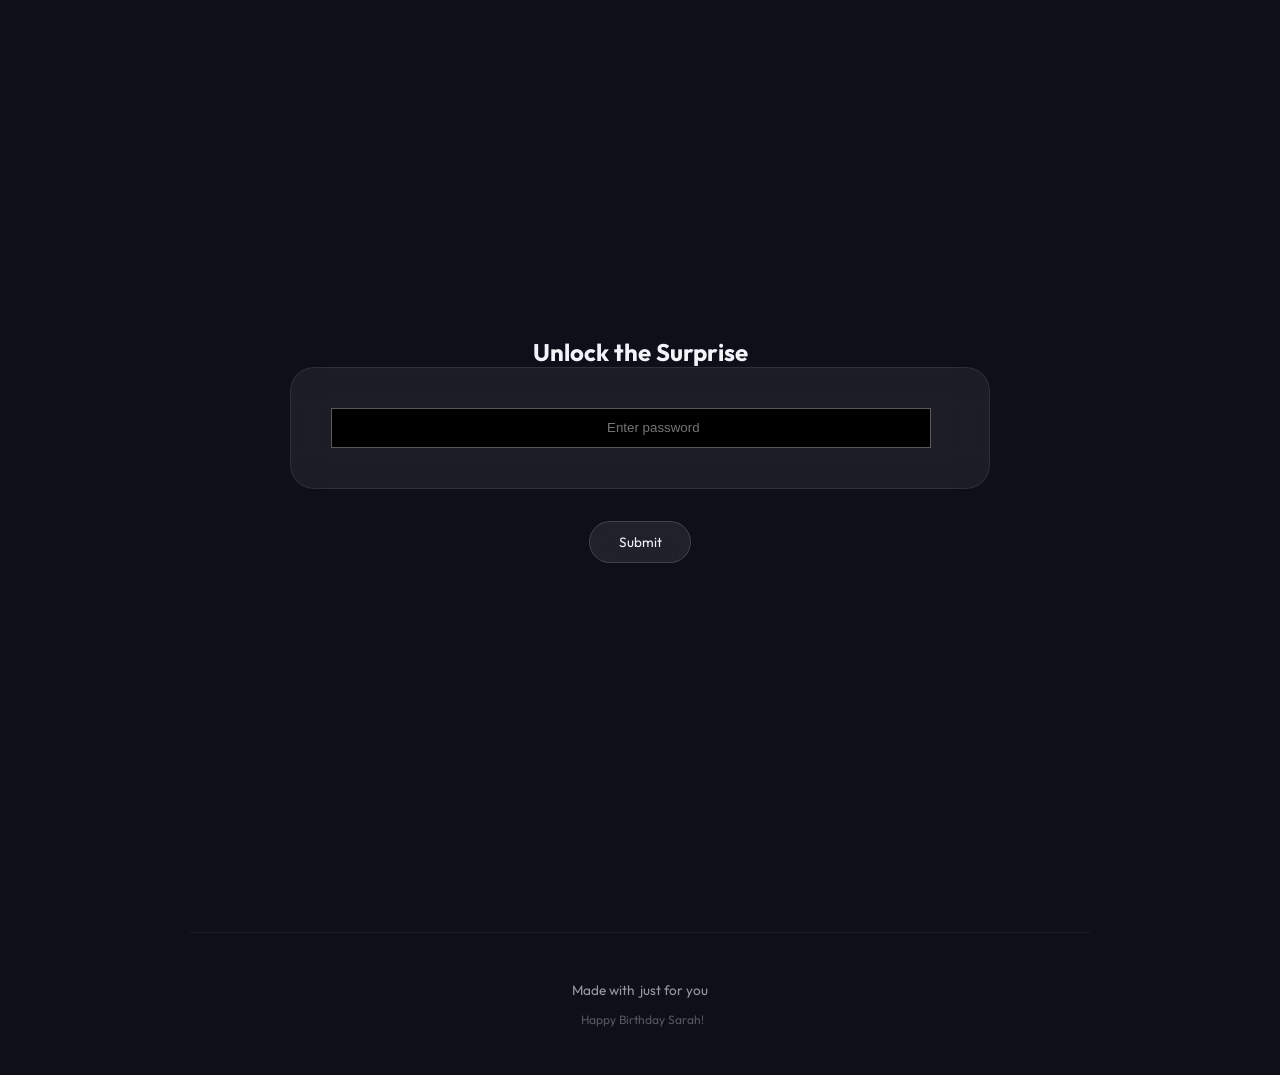
==== index.html @ e5f0825b "Add files via upload" ====
<!DOCTYPE html>
<html lang="en">
<head>
<meta charset="UTF-8">
<meta name="viewport" content="width=device-width, initial-scale=1.0">

<!-- Primary Meta -->
<title>Happy Birthday!</title>
<meta name="title" content="Happy Birthday!">
<meta name="description" content="A beautiful birthday surprise page with animations, love, and joy.">
<meta name="keywords" content="birthday, happy birthday, surprise, celebration, gift">
<meta name="author" content="Your Name">
<meta name="robots" content="index, follow">

<!-- Theme Color -->
<meta name="theme-color" content="#ff69b4">

<!-- Favicon -->
<link rel="icon" type="image/jpeg" href="https://files.catbox.moe/ry9kyx.jpeg">
<link rel="apple-touch-icon" href="https://files.catbox.moe/ry9kyx.jpeg">

<!-- Open Graph (Facebook, WhatsApp, LinkedIn) -->
<meta property="og:type" content="website">
<meta property="og:url" content="https://yourwebsite.com/">
<meta property="og:title" content="Happy Birthday! 🎉">
<meta property="og:description" content="A special birthday surprise page made with love 💖">
<meta property="og:image" content="https://files.catbox.moe/ry9kyx.jpeg">

<!-- Twitter Card (X icon preview 😏) -->
<meta name="twitter:card" content="summary_large_image">
<meta name="twitter:url" content="https://yourwebsite.com/">
<meta name="twitter:title" content="Happy Birthday! 🎉">
<meta name="twitter:description" content="A special birthday surprise page made with love 💖">
<meta name="twitter:image" content="https://files.catbox.moe/ry9kyx.jpeg">

<!-- Fonts -->
<link href="https://fonts.googleapis.com/css2?family=Cormorant+Garamond:wght@400;600;700&family=Outfit:wght@300;400;500;600&family=Great+Vibes&display=swap" rel="stylesheet">

<!-- CSS -->
<link rel="stylesheet" href="index.css">
</head>
<body>

<!-- PARTICLES -->
<div class="particles" id="particles"></div>




<!-- LIGHTBOX -->
<div class="lightbox" id="lightbox" onclick="this.classList.remove('active')">
  <img id="lightbox-img" src="" alt="Photo">
</div>

<main>
  <!-- 1: SPECIAL MESSAGE -->
  <div class="page-section" data-section="Message" id="sec-message">
    <h2 class="section-title"><span class="title-icon"><i data-lucide="lock"></i></span> Unlock the Surprise</h2>
    <div class="message-card">
      <input type="text" id="password" placeholder="Enter password">
      <p id="message"></p>
    </div>
    <div class="section-nav">
      <button class="nav-btn" onclick="validatePassword()"> Submit</button>
    </div>
  </div>

  <!-- FOOTER -->
  <footer>
    <p>Made with <span class="heart"><i data-lucide="heart"></i></span> just for you</p>
    <p style="margin-top:.5rem;font-size:.75rem;color:rgba(255,255,255,0.3)">
      <span class="footer-cake"><i data-lucide="cake"></i> Happy Birthday Sarah!</span>
    </p>
  </footer>
</main>

<!-- LUCIDE ICONS CDN -->
<script src="https://cdn.jsdelivr.net/npm/lucide@0.383.0/dist/umd/lucide.min.js"></script>

<script src="index.js"></script>
</body>
</html>
---- index.css ----
*{margin:0;padding:0;box-sizing:border-box}
:root{
  --bg:#0f0f1a;--card:rgba(255,255,255,0.06);--glass:rgba(255,255,255,0.08);
  --accent:#f472b6;--accent2:#a78bfa;--accent3:#fbbf24;--text:#f1f5f9;
  --text-muted:rgba(241,245,249,0.6);--glow:rgba(244,114,182,0.3);
}
html{scroll-behavior:smooth}
body{font-family:'Outfit',sans-serif;background:var(--bg);color:var(--text);overflow-x:hidden;min-height:100vh}

/* PARTICLES BG */
.particles{position:fixed;inset:0;
  pointer-events:none;overflow:hidden}
.particle{position:absolute;border-radius:50%;opacity:0;animation:float-particle linear infinite}
@keyframes float-particle{
  0%{transform:translateY(100vh) scale(0);opacity:0}
  10%{opacity:1}90%{opacity:1}
  100%{transform:translateY(-10vh) scale(1);opacity:0}
}

/* SECTION NAVIGATION BUTTONS */
.section-nav{display:flex;justify-content:center;gap:1rem;margin-top:2rem}
.nav-btn{padding:.7rem 1.8rem;border:1px solid rgba(255,255,255,0.15);border-radius:99px;background:var(--glass);backdrop-filter:blur(10px);color:var(--text);font-family:'Outfit',sans-serif;font-size:.85rem;cursor:pointer;transition:all .3s;display:inline-flex;align-items:center;gap:.5rem}
.nav-btn:hover{background:var(--accent);border-color:var(--accent);transform:translateY(-2px);box-shadow:0 8px 30px var(--glow)}
.nav-btn svg{width:1rem;height:1rem;flex-shrink:0}

/* FULL PAGE SECTIONS */
.page-section{min-height:100vh;display:flex;flex-direction:column;z-index:2;align-items:center;justify-content:center;padding:2rem 1.5rem;position:relative;}

main{position:relative;z-index:2;max-width:900px;margin:0 auto}


#password{
  border: 1px solid rgb(89, 89, 89);
  background-color: black;
  height: 40px;
  width: 600px;
  padding-left: 275px;
  color: rgb(148, 148, 148);
  z-index: 2;
}

/* MESSAGE CARD */
.message-card{
  background:var(--card);
  border:1px solid rgba(255,255,255,0.08);
  border-radius:24px;
  padding:2.5rem;
  backdrop-filter:blur(20px);
  position:relative;
  overflow:hidden;
  max-width:700px;
  width:100%
}
.message-card::before{
  position:absolute;
  top:-50%;
  left:-50%;
  width:200%;
  height:200%;
  background:conic-gradient(from 0deg,transparent,var(--accent),transparent,var(--accent2),transparent);
  animation:spin 8s linear infinite;
  opacity:.05
}
.message-card p{
  position:relative;
  z-index:1;
  font-size:1.05rem;
  line-height:1.9;
  color:var(--text-muted)
}
.message-card .signature{
  font-family:'Great Vibes',cursive;
  font-size:1.6rem;
  color:var(--accent);
  margin-top:1.5rem;
  text-align:right;
  display:flex;
  align-items:center;
  justify-content:flex-end;
  gap:.5rem;
  position:relative;z-index:1
}
.signature svg{
  width:1.2rem;
  height:1.2rem;
  fill:var(--accent);
  color:var(--accent)
}
.inline-icon{
  display:inline-block;
  vertical-align:middle;
  width:.95rem;
  height:.95rem;
  color:var(--accent);
  stroke:var(--accent)
}
.typewriter{overflow:hidden;white-space:nowrap;border-right:2px solid var(--accent);animation:typing 3s steps(40) 1s forwards,blink .7s step-end infinite;width:0;display:inline-block}
@keyframes typing{to{width:100%}}
@keyframes blink{50%{border-color:transparent}}

/* FOOTER */
footer{text-align:center;padding:3rem 0;border-top:1px solid rgba(255,255,255,0.06);margin-top:2rem}
footer p{color:var(--text-muted);font-size:.85rem}
footer .heart{color:var(--accent);display:inline-flex;align-items:center;animation:heartbeat 1.5s ease infinite}
footer .heart svg{width:1rem;height:1rem;fill:var(--accent);color:var(--accent)}
footer .footer-cake svg{width:.85rem;height:.85rem;color:var(--accent2);vertical-align:middle}
footer .footer-cake{display:inline-flex;align-items:center;gap:.3rem;-webkit-text-fill-color:initial;background:none;-webkit-background-clip:initial;background-clip:initial;color:rgba(255,255,255,0.3)}
@keyframes heartbeat{0%,100%{transform:scale(1)}50%{transform:scale(1.2)}}

/* ANIMATIONS */
@keyframes fadeUp{from{opacity:0;transform:translateY(20px)}to{opacity:1;transform:translateY(0)}}

/* LIGHTBOX */
.lightbox{position:fixed;inset:0;z-index:9000;background:rgba(0,0,0,.9);display:none;align-items:center;justify-content:center;backdrop-filter:blur(20px);cursor:zoom-out}
.lightbox.active{display:flex}
.lightbox img{max-width:90%;max-height:90%;border-radius:12px;object-fit:contain;animation:fadeUp .4s ease}

/* AUTO-SCROLL PROGRESS BAR */
.auto-progress{position:fixed;top:0;left:0;height:3px;background:linear-gradient(90deg,var(--accent),var(--accent2));z-index:300;transition:width .3s;width:0}
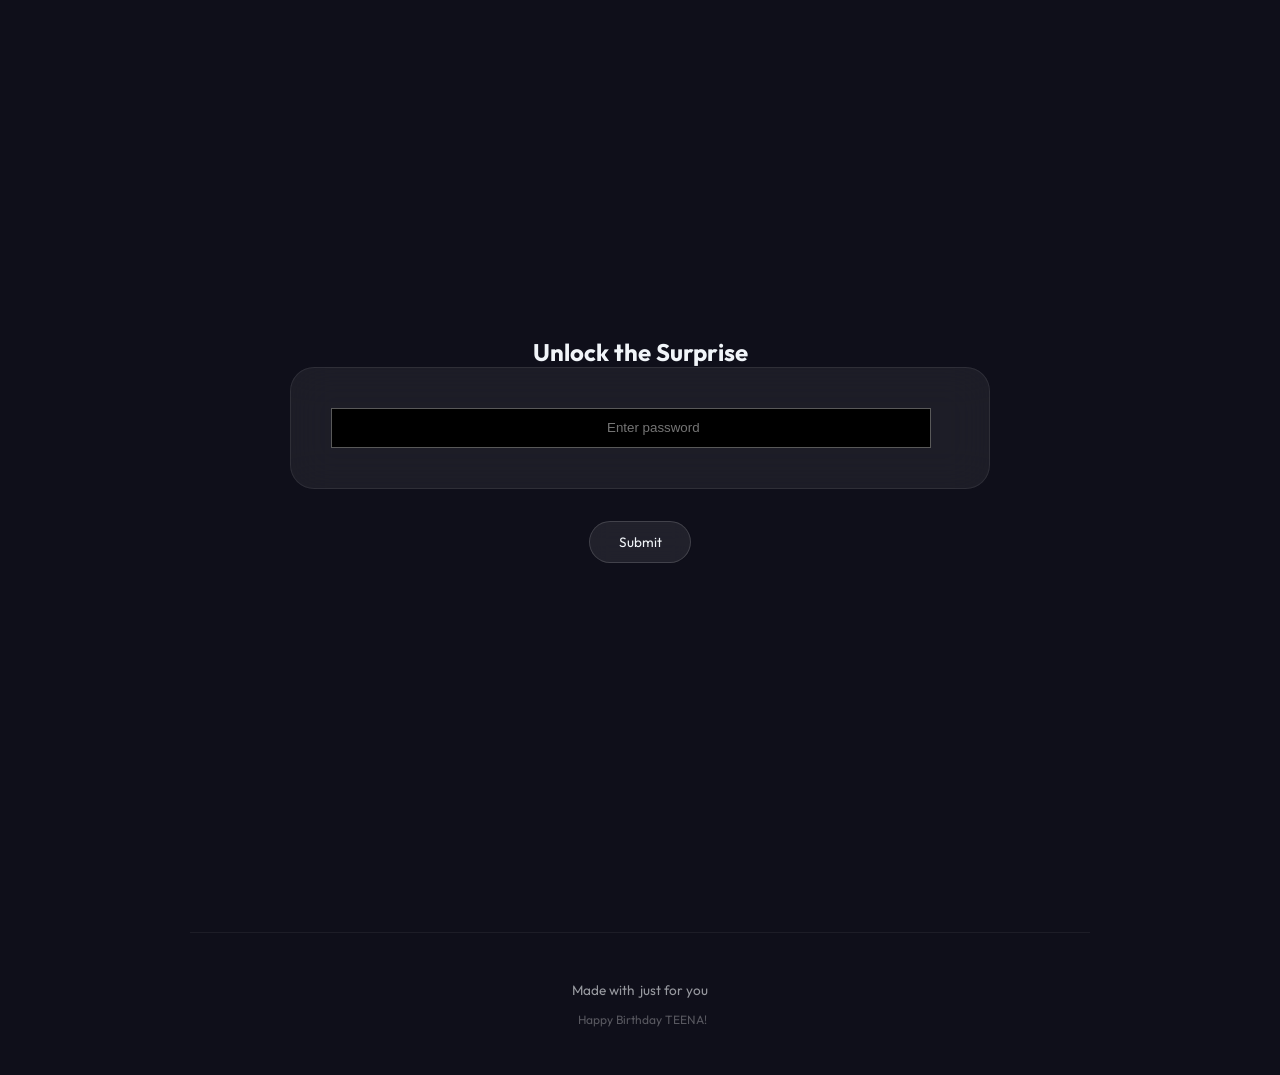
==== commit 27af8a8f: "Update index.html" ====
--- a/index.html
+++ b/index.html
@@ -69,7 +69,7 @@
   <footer>
     <p>Made with <span class="heart"><i data-lucide="heart"></i></span> just for you</p>
     <p style="margin-top:.5rem;font-size:.75rem;color:rgba(255,255,255,0.3)">
-      <span class="footer-cake"><i data-lucide="cake"></i> Happy Birthday Sarah!</span>
+      <span class="footer-cake"><i data-lucide="cake"></i> Happy Birthday TEENA!</span>
     </p>
   </footer>
 </main>
@@ -79,4 +79,4 @@
 
 <script src="index.js"></script>
 </body>
-</html>+</html>
